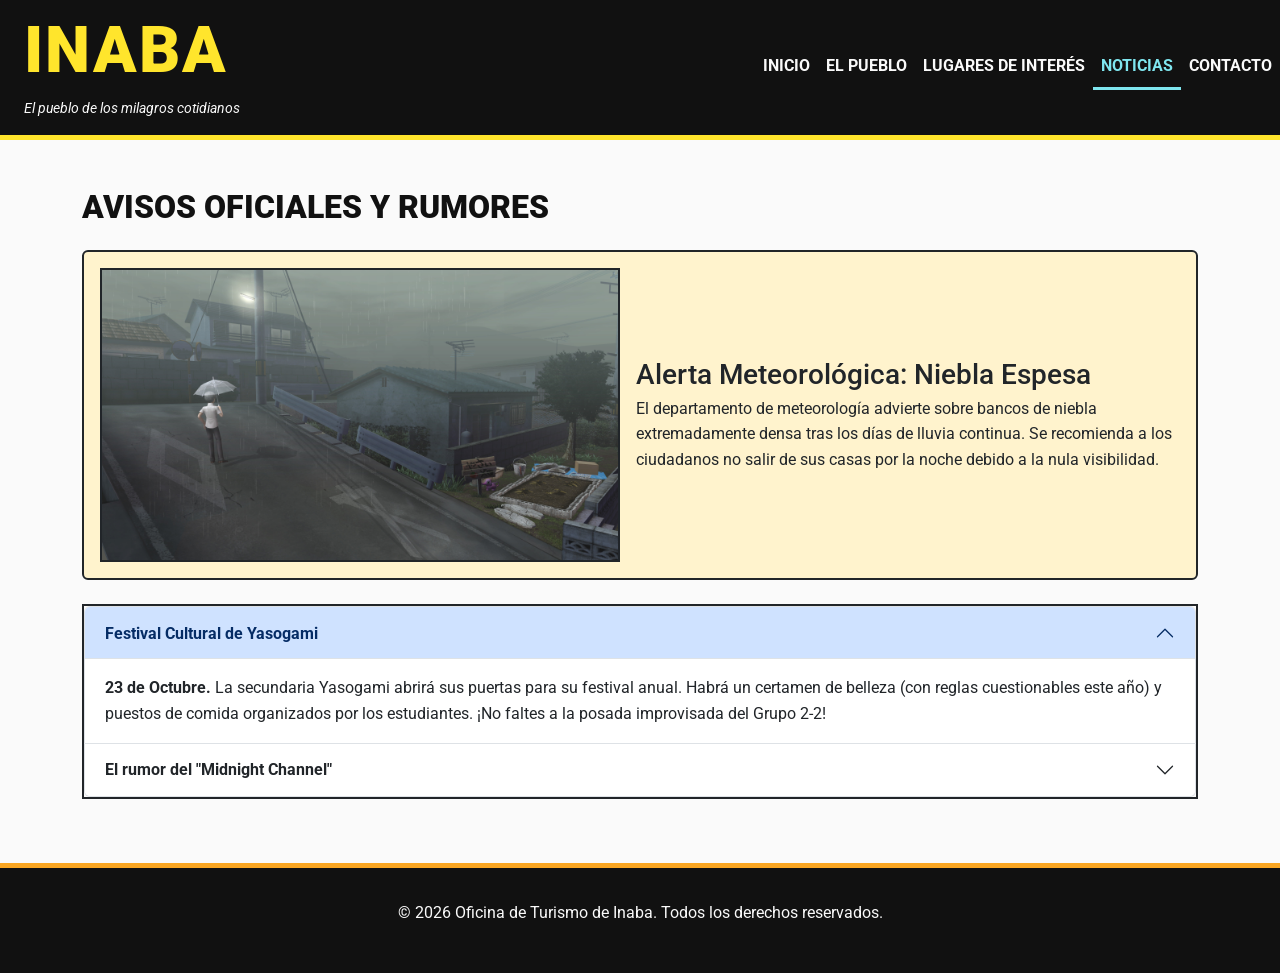
==== noticias.html @ 1efb419a "feat: Integro Bootstrap * Navbar de Bootstrap * Grilla de Bootstrap * Flexbox en CSS * Posicionamien" ====
<!DOCTYPE html>
<html lang="es">
<head>
    <meta charset="UTF-8">
    <meta name="viewport" content="width=device-width, initial-scale=1.0">
    <title>Noticias - Inaba</title>
    <link rel="preconnect" href="https://fonts.googleapis.com">
    <link rel="preconnect" href="https://fonts.gstatic.com" crossorigin>
    <link href="https://fonts.googleapis.com/css2?family=B612+Mono:ital,wght@0,400;0,700;1,400;1,700&family=Roboto:ital,wght@0,100..900;1,100..900&display=swap" rel="stylesheet">

    <!-- Bootstrap CSS ANTES del CSS propio -->
    <link href="https://cdn.jsdelivr.net/npm/bootstrap@5.3.3/dist/css/bootstrap.min.css" rel="stylesheet">
    <link rel="stylesheet" href="css/estilos.css">
</head>
<body>

    <header>
        <nav class="navbar navbar-expand-lg navbar-dark container-fluid">
            <a class="navbar-brand text-wrap ms-4" href="index.html">
                <h1 class="mb-0 brand-title">INABA</h1>
                <small class="brand-subtitle">El pueblo de los milagros cotidianos</small>
            </a>
            <button class="navbar-toggler" type="button" data-bs-toggle="collapse" data-bs-target="#navbarMain" aria-controls="navbarMain" aria-expanded="false" aria-label="Toggle navigation">
                <span class="navbar-toggler-icon"></span>
            </button>
            <div class="collapse navbar-collapse" id="navbarMain">
                <ul class="navbar-nav ms-auto mb-2 mb-lg-0">
                    <li class="nav-item"><a class="nav-link" href="index.html">Inicio</a></li>
                    <li class="nav-item"><a class="nav-link" href="ciudad.html">El Pueblo</a></li>
                    <li class="nav-item"><a class="nav-link" href="lugares.html">Lugares de interés</a></li>
                    <li class="nav-item"><a class="nav-link active" aria-current="page" href="noticias.html">Noticias</a></li>
                    <li class="nav-item"><a class="nav-link" href="contacto.html">Contacto</a></li>
                </ul>
            </div>
        </nav>
    </header>

    <main class="container mt-5">
        <h2>Avisos Oficiales y Rumores</h2>
        
        <div class="alert alert-warning border border-dark border-2 mt-4" role="alert">
            <div class="d-flex align-items-center">
                <div class="flex me-3">
                    <img src="resources/img/mist.jpg" alt="Foto de la niebla densa" width="520" class="border border-dark border-2">
                </div>
                <div>
                    <h3 class="alert-heading text-dark font-weight-bold mb-1">Alerta Meteorológica: Niebla Espesa</h3>
                    <p class="text-dark mb-0">El departamento de meteorología advierte sobre bancos de niebla extremadamente densa tras los días de lluvia continua. Se recomienda a los ciudadanos no salir de sus casas por la noche debido a la nula visibilidad.</p>
                </div>
            </div>
        </div>

        <div class="accordion mt-4 border border-dark border-2" id="acordeonNoticias">
            <div class="accordion-item">
                <h3 class="accordion-header">
                    <button class="accordion-button" type="button" data-bs-toggle="collapse" data-bs-target="#collapseOne" aria-expanded="true" aria-controls="collapseOne">
                        <strong>Festival Cultural de Yasogami</strong>
                    </button>
                </h3>
                <div id="collapseOne" class="accordion-collapse collapse show" data-bs-parent="#acordeonNoticias">
                    <div class="accordion-body">
                        <strong>23 de Octubre.</strong> La secundaria Yasogami abrirá sus puertas para su festival anual. Habrá un certamen de belleza (con reglas cuestionables este año) y puestos de comida organizados por los estudiantes. ¡No faltes a la posada improvisada del Grupo 2-2!
                    </div>
                </div>
            </div>
            
            <div class="accordion-item">
                <h3 class="accordion-header">
                    <button class="accordion-button collapsed" type="button" data-bs-toggle="collapse" data-bs-target="#collapseTwo" aria-expanded="false" aria-controls="collapseTwo">
                        <strong>El rumor del "Midnight Channel"</strong>
                    </button>
                </h3>
                <div id="collapseTwo" class="accordion-collapse collapse" data-bs-parent="#acordeonNoticias">
                    <div class="accordion-body">
                        Los estudiantes locales no paran de hablar del <em>Canal de Medianoche</em>. Se dice que si mirás la pantalla de un televisor apagado a la medianoche exacta durante una noche de lluvia, vas a ver a tu alma gemela. La policía desmiente cualquier relación entre este rumor urbano y los recientes incidentes.
                    </div>
                </div>
            </div>
        </div>
    </main>

    <footer>
        <p>&copy; 2026 Oficina de Turismo de Inaba. Todos los derechos reservados.</p>
    </footer>

    <!-- Bootstrap JS ANTES del </body> -->
    <script src="https://cdn.jsdelivr.net/npm/bootstrap@5.3.3/dist/js/bootstrap.bundle.min.js"></script>
</body>
</html>
---- css/estilos.css ----
/* ==========================================
   Variables CSS - Paleta de Persona 4 Golden (Actualizada)
   ========================================== */
:root {
    --p4-amarillo: #ffe52c;
    --p4-naranja: #faa622;
    --p4-celeste: #7fe6ef;
    --p4-verde: #c4d70c;
    --p4-rojo: #c22303;
    
    /* Colores base para contraste de lectura */
    --p4-negro: #111111;
    --p4-blanco: #FAFAFA;
    --color-texto: #111111;
}

* {
    box-sizing: border-box;
    margin: 0;
    padding: 0;
}

body {
    background-color: var(--p4-blanco);
    color: var(--color-texto);
    font-family: 'Roboto', sans-serif;
    font-size: 16px;
    line-height: 1.6;
}

/* ==========================================
   Posicionamiento
   ========================================== */
header {
    position: sticky;
    top: 0;
    z-index: 1030;
    background-color: var(--p4-negro);
    border-bottom: 5px solid var(--p4-amarillo);
}

.hero-contenedor {
    position: relative;
    padding: 2rem;
    background-color: var(--p4-negro);
    color: var(--p4-blanco);
    margin-bottom: 2rem;
    border-radius: 8px;
}

.badge-absoluto {
    position: absolute;
    top: -10px;
    right: -10px;
    background-color: var(--p4-rojo);
    color: var(--p4-blanco);
    padding: 0.5rem 1rem;
    font-weight: bold;
    border: 2px solid var(--p4-blanco);
    transform: rotate(10deg);
}

/* ==========================================
   Navbar Bootstrap - Personalizaciones
   ========================================== */
.navbar-brand .brand-title {
    color: var(--p4-amarillo);
    font-size: 4rem;
    font-weight: 900;
    text-transform: uppercase;
    letter-spacing: 2px;
}

.navbar-brand .brand-subtitle {
    color: var(--p4-blanco);
    font-style: italic;
    font-size: 0.9rem;
}

.navbar-dark .navbar-nav .nav-link {
    color: var(--p4-blanco);
    font-weight: bold;
    text-transform: uppercase;
    transition: all 0.3s ease;
    border-bottom: 3px solid transparent;
}

.navbar-dark .navbar-nav .nav-link:hover,
.navbar-dark .navbar-nav .nav-link.active {
    color: var(--p4-celeste);
    border-bottom: 3px solid var(--p4-celeste);
}

/* ==========================================
   Flexbox (CSS Propio Avanzado)
   ========================================== */
.flex-galeria {
    display: flex;
    flex-wrap: wrap;
    gap: 20px;
    margin-top: 1.5rem;
}

.flex-item {
    flex: 1 1 250px;
    background-color: var(--p4-amarillo);
    border: 3px solid var(--p4-negro);
    padding: 1.5rem;
    display: flex;
    flex-direction: column;
    justify-content: space-between;
}

.flex-item h3 {
    color: var(--p4-negro);
    border-bottom: 2px solid var(--p4-rojo);
    padding-bottom: 0.5rem;
}

/* ==========================================
   Bootstrap - Estilos propios sobre framework
   ========================================== */
.card {
    border: 2px solid var(--p4-negro);
    border-radius: 0;
    background-color: var(--p4-blanco);
    transition: transform 0.2s ease;
}

.card:hover {
    transform: translateY(-5px);
    box-shadow: 4px 4px 0px var(--p4-naranja);
}

.card-header {
    background-color: var(--p4-amarillo);
    color: var(--p4-negro);
    font-weight: bold;
    border-bottom: 2px solid var(--p4-negro);
}

.btn-primary {
    background-color: var(--p4-negro);
    color: var(--p4-amarillo);
    border: 2px solid var(--p4-negro);
    border-radius: 0;
    font-weight: bold;
}

.btn-primary:hover {
    background-color: var(--p4-naranja);
    color: var(--p4-negro);
    border-color: var(--p4-negro);
}

/* Estandarización de imágenes en Cards Bootstrap */
.card-img-top {
    height: 220px;
    object-fit: cover; /* Funciona como un marco de fotos, recorta el excedente sin achatar la imagen */
    border-bottom: 2px solid var(--p4-negro);
    border-radius: 0;
}

/* Estilo especial para titulo invertido en index */
.h2-invertido {
    color: var(--p4-blanco);
    font-size: 2rem;
    font-weight: 900;
    margin-bottom: 1.5rem;
    text-transform: uppercase;
}

/* Estilos de contacto */
.form-contacto { border-color: var(--p4-negro) !important; }
.seccion-pasos { background-color: var(--p4-amarillo); border: 3px solid var(--p4-negro); }
.seccion-pasos h3 { color: var(--p4-negro); border-bottom: 2px solid var(--p4-rojo); padding-bottom: 0.5rem; }

/* ==========================================
   Generales (Main, Tipografía)
   ========================================== */
main {
    max-width: 1100px;
    margin: 2rem auto;
    padding: 0 1.5rem;
}

h2 {
    color: var(--p4-negro);
    font-size: 2rem;
    font-weight: 900;
    margin-bottom: 1.5rem;
    text-transform: uppercase;
}

footer {
    background-color: var(--p4-negro);
    color: var(--p4-blanco);
    text-align: center;
    padding: 2rem;
    margin-top: 4rem;
    border-top: 5px solid var(--p4-naranja);
}

footer a {
    color: var(--p4-celeste);
}
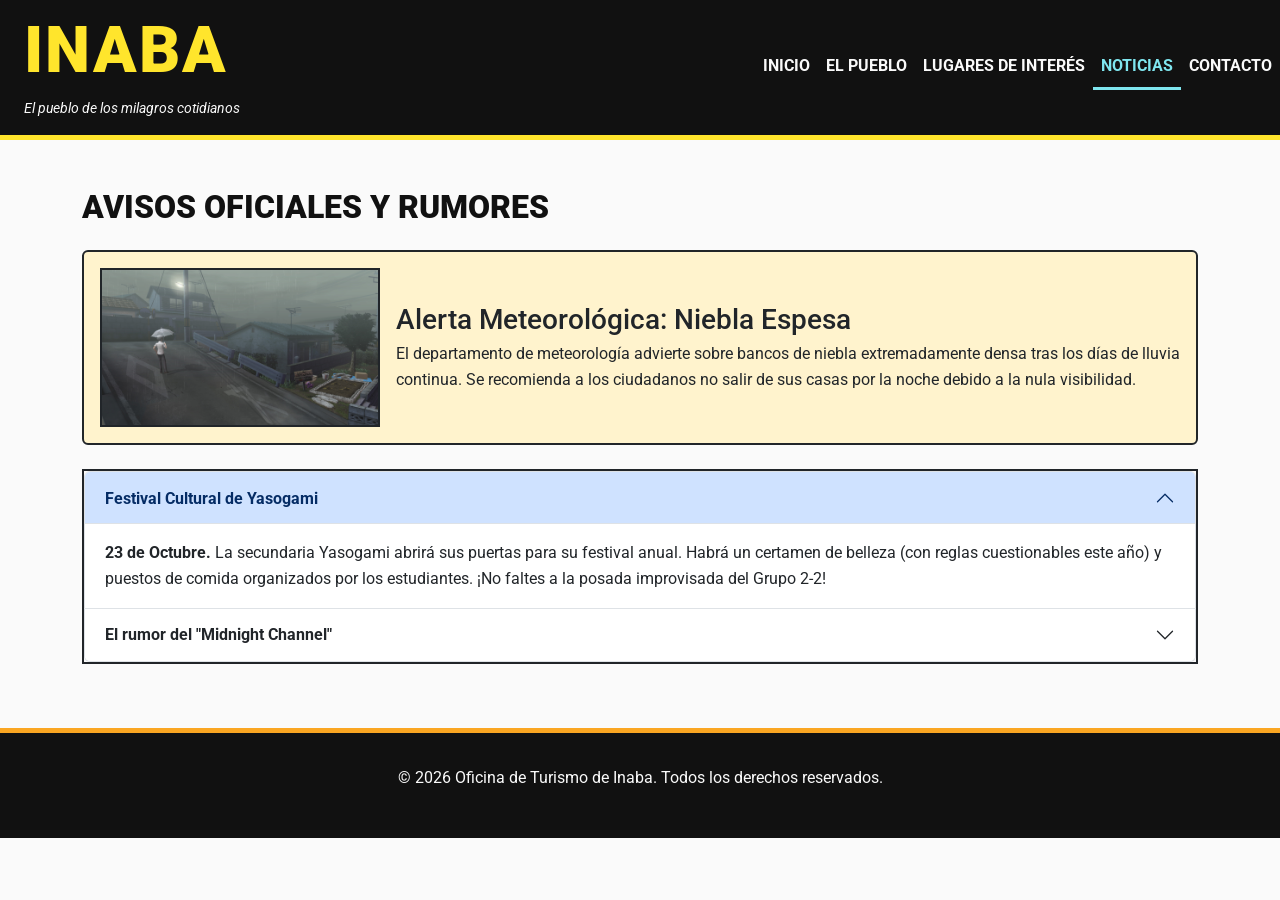
==== commit 6139d1ec: "fix: Se soluciono un error que causaba que el texto se saliera del contenedor" ====
--- a/noticias.html
+++ b/noticias.html
@@ -39,9 +39,9 @@
         <h2>Avisos Oficiales y Rumores</h2>
         
         <div class="alert alert-warning border border-dark border-2 mt-4" role="alert">
-            <div class="d-flex align-items-center">
-                <div class="flex me-3">
-                    <img src="resources/img/mist.jpg" alt="Foto de la niebla densa" width="520" class="border border-dark border-2">
+            <div class="d-flex flex-column flex-md-row align-items-center gap-3">
+                <div class="flex-shrink-0 alerta-imagen">
+                    <img src="resources/img/mist.jpg" alt="Foto de la niebla densa" class="img-fluid border border-dark border-2 w-100">
                 </div>
                 <div>
                     <h3 class="alert-heading text-dark font-weight-bold mb-1">Alerta Meteorológica: Niebla Espesa</h3>
--- a/css/estilos.css
+++ b/css/estilos.css
@@ -170,6 +170,12 @@
     text-transform: uppercase;
 }
 
+/* Imagen en la alerta de noticias */
+.alerta-imagen {
+    max-width: 280px;
+    width: 100%;
+}
+
 /* Estilos de contacto */
 .form-contacto { border-color: var(--p4-negro) !important; }
 .seccion-pasos { background-color: var(--p4-amarillo); border: 3px solid var(--p4-negro); }
